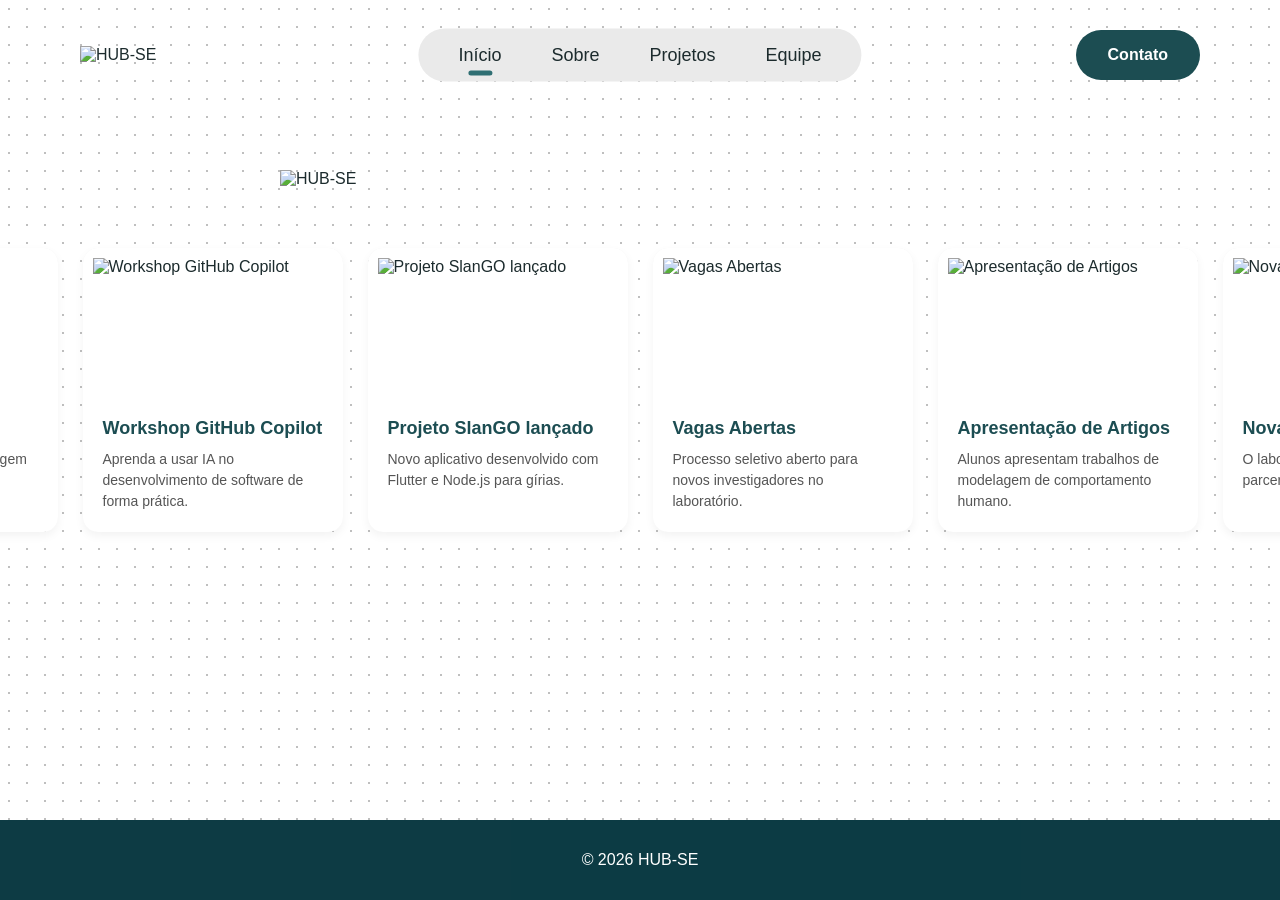
==== front/index/index.html @ 0fa570b5 "commit" ====
<!DOCTYPE html>
<html lang="pt-BR">
<head>
  <meta charset="UTF-8">
  <title>HUB-SE | Início</title>
  <meta name="viewport" content="width=device-width, initial-scale=1.0">
  
  <!-- O CSS está na mesma pasta, logo não precisa de ../ -->
  <link rel="stylesheet" href="index.css">
</head>
<body>

  <!-- NAVBAR -->
  <header class="navbar">
    <div class="logo">
      <img src="../assets/logos/logoempe.png" alt="HUB-SE" class="empe-logo">
    </div>

    <nav class="nav-links">
      <a href="../index.html" class="active">Início</a>
      <a href="../sobre/sobre.html">Sobre</a>
      <a href="../projetos/projetos.html">Projetos</a>
      <a href="../equipes/equipe.html">Equipe</a>
    </nav>

    <button class="btn-contato">Contato</button>
  </header>

  <!-- CORPO PRINCIPAL -->
  <main>
    <!-- HERO (Logo Grande) -->
    <section class="hero">
      <img src="../assets/logos/logodeitada.png" alt="HUB-SE" class="hero-logo">
    </section>

    <!-- CARROSSEL / NOTÍCIAS -->
    <section class="noticias-section">
      <!-- Fallback -->
      <div id="fallback-vazio" class="fallback-vazio">
        <img src="../assets/logos/logodeitada.png" alt="Sem notícias">
      </div>

      <!-- Container das Notícias -->
      <div id="noticias-container" class="noticias-container">
        <!-- JS injeta os cards aqui -->
      </div>
    </section>
  </main>

  <!-- FOOTER -->
  <footer class="footer">
    <div class="footer-overlay"></div>
    <div class="footer-content">
      <p>© 2026 HUB-SE</p>
    </div>
  </footer>

  <!-- SCRIPT -->
  <script>
    async function carregarNoticias() {
      const container = document.getElementById('noticias-container');
      const fallback = document.getElementById('fallback-vazio');

      try {
        const resposta = await fetch('noticias.json');
        const todasNoticias = await resposta.json();

        const hoje = new Date();
        let noticiasValidas = todasNoticias.filter(noticia => {
          const vencimento = new Date(noticia.data_vencimento);
          return vencimento >= hoje;
        });

        if (noticiasValidas.length === 0) {
          container.style.display = 'none';
          fallback.style.display = 'block';
          return;
        }

        noticiasValidas.sort((a, b) => new Date(b.data_lancamento) - new Date(a.data_lancamento));

        if (noticiasValidas.length <= 4) {
          container.className = 'noticias-container noticias-estaticas';
        } else {
          container.className = 'noticias-container noticias-carrossel';
          noticiasValidas = [...noticiasValidas, ...noticiasValidas];
        }

        fallback.style.display = 'none';
        container.style.display = 'flex';

        noticiasValidas.forEach(noticia => {
          const card = document.createElement('a');
          card.href = noticia.link;
          card.className = 'noticia-card';
          card.innerHTML = `
            <img src="${noticia.imagem}" alt="${noticia.titulo}" class="noticia-img">
            <div class="noticia-conteudo">
              <h3 class="noticia-titulo">${noticia.titulo}</h3>
              <p class="noticia-descricao">${noticia.descricao}</p>
            </div>
          `;
          container.appendChild(card);
        });

      } catch (erro) {
        console.error("Erro ao carregar notícias:", erro);
        container.style.display = 'none';
        fallback.style.display = 'block';
      }
    }

    carregarNoticias();
  </script>
</body>
</html>
---- front/index/index.css ----
/* ================= RESET ================= */
* {
  margin: 0;
  padding: 0;
  box-sizing: border-box;
}

html, body {
  height: 100%;
}

body {
  font-family: 'Segoe UI', Tahoma, Geneva, Verdana, sans-serif;
  background-color: #ffffff;
  color: #1c2b2d;
  background-image: radial-gradient(#bfbfbf 1px, transparent 1px);
  background-size: 18px 18px;
  display: flex;
  flex-direction: column;
  min-height: 100vh;
}

/* ================= NAVBAR (Corrigida) ================= */
.navbar {
  position: relative;
  display: flex;
  align-items: center;
  justify-content: space-between;
  padding: 30px 80px;
  width: 100%;
}

.nav-links {
  position: absolute;
  left: 50%;
  top: 50%; /* Centraliza perfeitamente na vertical */
  transform: translate(-50%, -50%); /* Trava o meio exato do menu no meio da navbar */
  display: flex;
  gap: 50px;
  background: #eaeaea;
  padding: 16px 40px;
  border-radius: 50px;
}

.nav-links a {
  text-decoration: none;
  color: #1c2b2d;
  font-size: 18px;
  font-weight: 500;
  position: relative;
}

.nav-links a.active::after {
  content: "";
  position: absolute;
  left: 50%;
  bottom: -10px;
  transform: translateX(-50%);
  width: 24px;
  height: 5px;
  background: #2f6f73;
  border-radius: 10px;
}

.btn-contato {
  background: #1c4d52;
  color: white;
  border: none;
  padding: 16px 32px;
  border-radius: 40px;
  cursor: pointer;
  font-size: 16px;
  font-weight: 600;
}

/* ================= MAIN / HERO ================= */
main {
  flex: 1;
  padding-bottom: 100px;
  display: flex;
  flex-direction: column;
  align-items: center;
}

.hero {
  display: flex;
  flex-direction: column;
  align-items: center;
  justify-content: center;
  padding-top: 60px;
  margin-bottom: 40px;
}

.hero-logo {
  width: 800px;
  max-width: 90%;
}

.empe-logo {
  height: 90px;
  width: auto;
}

/* ================= SEÇÃO DE NOTÍCIAS ================= */
.noticias-section {
  width: 100%;
  padding: 20px;
  display: flex;
  justify-content: center;
  align-items: center;
  overflow: hidden;
  margin-bottom: 50px;
}

.fallback-vazio {
  display: none;
  text-align: center;
}

.fallback-vazio img {
  max-width: 400px;
  width: 100%;
  height: auto;
  opacity: 0.8;
}

.noticias-container {
  display: none; 
  gap: 25px;
  width: 100%;
}

.noticias-estaticas {
  display: flex;
  justify-content: center;
  flex-wrap: wrap; 
  max-width: 1200px;
  margin: 0 auto;
}

.noticias-carrossel {
  display: flex;
  width: max-content;
  animation: rolarCarrossel 30s linear infinite;
}

.noticias-carrossel:hover {
  animation-play-state: paused;
}

.noticia-card {
  width: 260px;
  background: #f4f4f4;
  border-radius: 15px;
  box-shadow: 0 4px 10px rgba(0,0,0,0.05);
  overflow: hidden;
  text-decoration: none;
  color: #1c2b2d;
  display: flex;
  flex-direction: column;
  transition: transform 0.3s ease, box-shadow 0.3s ease;
  flex-shrink: 0;
}

.noticia-card:hover {
  transform: translateY(-5px);
  box-shadow: 0 8px 15px rgba(0,0,0,0.15);
}

.noticia-img {
  width: 100%;
  height: 150px;
  object-fit: contain;
  background: #fff;
  padding: 10px;
}

.noticia-conteudo {
  padding: 20px;
  background: #ffffff;
  flex-grow: 1;
}

.noticia-titulo {
  font-size: 18px;
  font-weight: 700;
  color: #1c4d52;
  margin-bottom: 10px;
}

.noticia-descricao {
  font-size: 14px;
  line-height: 1.5;
  color: #555;
}

@keyframes rolarCarrossel {
  0% { transform: translateX(0); }
  100% { transform: translateX(-50%); }
}

/* ================= FOOTER ================= */
.footer {
  position: fixed;
  bottom: 0;
  left: 0;
  width: 100%;
  height: 80px;
  z-index: 1000;
  display: flex;
  align-items: center;
  justify-content: center;
  background: #0d3b44;
  color: white;
  text-align: center;
  background-size: cover;
  background-position: center;
}

.footer-overlay {
  position: absolute;
  inset: 0;
  background: rgba(13, 59, 68, 0.75);
  z-index: 1;
}

.footer-content {
  position: relative;
  z-index: 2;
}

/* ================= CELULAR ================= */
@media (max-width: 768px) {
  .navbar {
    flex-direction: column;
    padding: 20px;
    gap: 20px;
  }
  .nav-links {
    position: relative;
    left: 0;
    top: 0;
    transform: none;
    flex-wrap: wrap;
    justify-content: center;
    gap: 15px;
    padding: 15px;
    width: 100%;
  }
  .noticia-card {
    width: 100%;
    max-width: 320px;
  }
}
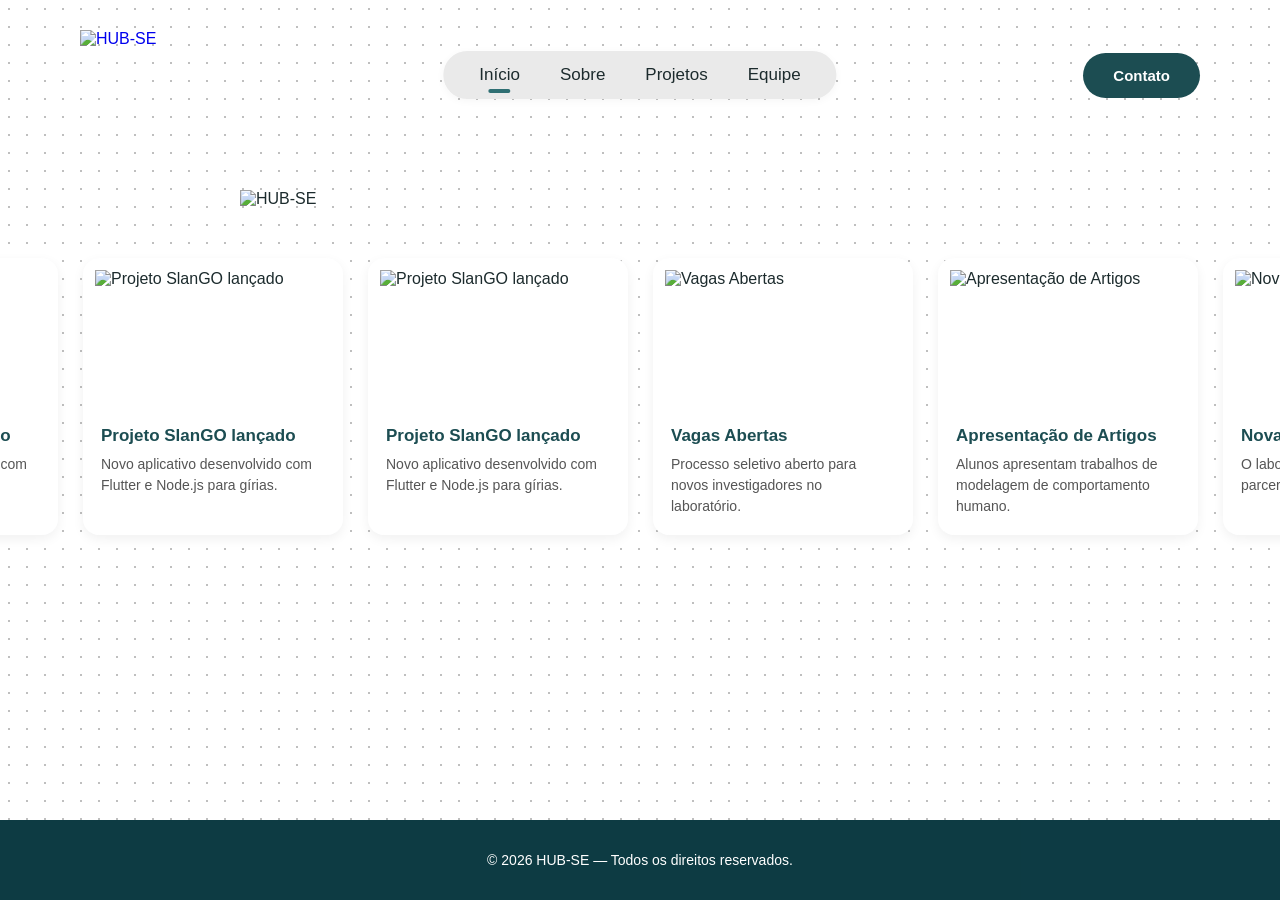
==== commit 0b8a3cbe: "rodapé, cabeçalho, carrosel, contato" ====
--- a/front/index/index.html
+++ b/front/index/index.html
@@ -4,113 +4,204 @@
   <meta charset="UTF-8">
   <title>HUB-SE | Início</title>
   <meta name="viewport" content="width=device-width, initial-scale=1.0">
-  
-  <!-- O CSS está na mesma pasta, logo não precisa de ../ -->
   <link rel="stylesheet" href="index.css">
+  <link rel="stylesheet" href="../components/layout.css">
 </head>
 <body>
 
-  <!-- NAVBAR -->
-  <header class="navbar">
-    <div class="logo">
-      <img src="../assets/logos/logoempe.png" alt="HUB-SE" class="empe-logo">
+  <!-- Navbar Global Unificada -->
+  <div id="site-navbar" data-pagina="inicio"></div>
+
+  <main>
+    <!-- Seção Hero: com trava inline de tamanho -->
+    <section class="hero">
+      <img 
+        src="../assets/logos/logodeitada.png" 
+        alt="HUB-SE" 
+        class="hero-logo" 
+        style="max-width: 800px; width: 90%; height: auto; display: block;"
+      >
+    </section>
+
+    <!-- Critério 2: Imagem Humberto (Fallback caso o carrossel suma / 0 notícias) -->
+    <div id="fallback-humberto" class="fallback-humberto" hidden aria-hidden="true">
+      <img 
+        src="../assets/logos/logodeitada.png" 
+        alt="Destaque HUB-SE" 
+        style="max-width: 500px; width: 90%; height: auto; border-radius: 16px; opacity: 0.85;"
+      >
     </div>
 
-    <nav class="nav-links">
-      <a href="../index.html" class="active">Início</a>
-      <a href="../sobre/sobre.html">Sobre</a>
-      <a href="../projetos/projetos.html">Projetos</a>
-      <a href="../equipes/equipe.html">Equipe</a>
-    </nav>
-
-    <button class="btn-contato">Contato</button>
-  </header>
-
-  <!-- CORPO PRINCIPAL -->
-  <main>
-    <!-- HERO (Logo Grande) -->
-    <section class="hero">
-      <img src="../assets/logos/logodeitada.png" alt="HUB-SE" class="hero-logo">
-    </section>
-
-    <!-- CARROSSEL / NOTÍCIAS -->
-    <section class="noticias-section">
-      <!-- Fallback -->
-      <div id="fallback-vazio" class="fallback-vazio">
-        <img src="../assets/logos/logodeitada.png" alt="Sem notícias">
-      </div>
-
-      <!-- Container das Notícias -->
-      <div id="noticias-container" class="noticias-container">
-        <!-- JS injeta os cards aqui -->
-      </div>
+    <!-- Critério 1: Carrossel de Notícias -->
+    <section id="noticias-section" class="noticias-section" hidden>
+      <div id="noticias-container" class="noticias-container"></div>
     </section>
   </main>
 
-  <!-- FOOTER -->
-  <footer class="footer">
-    <div class="footer-overlay"></div>
-    <div class="footer-content">
-      <p>© 2026 HUB-SE</p>
-    </div>
-  </footer>
-
-  <!-- SCRIPT -->
+  <!-- Footer Global Unificado -->
+  <div id="site-footer"></div>
+
+  <script src="../components/layout.js"></script>
   <script>
-    async function carregarNoticias() {
-      const container = document.getElementById('noticias-container');
-      const fallback = document.getElementById('fallback-vazio');
-
+    const LARGURA_CARD = 260;
+    const ESPACO = 25;
+    const CHAVE_CACHE = 'hubse_noticias_cache';
+
+    const secaoNoticias = document.getElementById('noticias-section');
+    const container = document.getElementById('noticias-container');
+    const fallbackHumberto = document.getElementById('fallback-humberto');
+
+    let noticiasValidas = [];
+    let modoAtual = null; // 'estatico' | 'carrossel'
+
+    /* 3. Lifecycle e Cache */
+    async function obterNoticias() {
+      let salvo = null;
+      try { salvo = sessionStorage.getItem(CHAVE_CACHE); } catch (_) {}
+      if (salvo) {
+        try {
+          const dadosCache = JSON.parse(salvo);
+          if (Array.isArray(dadosCache)) return dadosCache;
+        } catch (_) {}
+        try { sessionStorage.removeItem(CHAVE_CACHE); } catch (_) {}
+      }
+      const resp = await fetch('noticias.json', { cache: 'no-cache' });
+      if (!resp.ok) throw new Error(`Status ${resp.status}`);
+      const dados = await resp.json();
+      try { sessionStorage.setItem(CHAVE_CACHE, JSON.stringify(dados)); } catch (_) {}
+      return dados;
+    }
+
+    /* 1. Filtro de Validade */
+    function filtrarValidas(lista) {
+      const agora = new Date();
+      return (lista || [])
+        .filter(n => {
+          if (!n.data_vencimento) return true;
+
+          const dataLimite = /^\d{4}-\d{2}-\d{2}$/.test(n.data_vencimento)
+            ? new Date(`${n.data_vencimento}T23:59:59`)
+            : new Date(n.data_vencimento);
+          return !Number.isNaN(dataLimite.getTime()) && dataLimite >= agora;
+        })
+        .sort((a, b) => new Date(b.data_lancamento || 0) - new Date(a.data_lancamento || 0));
+    }
+
+    /* 1. Cálculo Dinâmico de Capacidade Visível */
+    function calcularCapacidadeVisivel() {
+      const estilos = getComputedStyle(secaoNoticias);
+      const padding = parseFloat(estilos.paddingLeft) + parseFloat(estilos.paddingRight);
+      const larguraDisponivel = Math.max(0, secaoNoticias.clientWidth - padding);
+      const larguraCard = parseFloat(estilos.getPropertyValue('--noticia-card-width')) || LARGURA_CARD;
+      const espaco = parseFloat(estilos.getPropertyValue('--noticia-gap')) || ESPACO;
+
+      return Math.max(1, Math.floor((larguraDisponivel + espaco) / (larguraCard + espaco)));
+    }
+
+    function criarCard(item) {
+      const a = document.createElement('a');
+      a.href = item.link || '#';
+      a.className = 'noticia-card';
+
+      const img = document.createElement('img');
+      img.src = item.imagem || '../assets/logos/logoempe.png';
+      img.alt = item.titulo || 'Notícia';
+      img.className = 'noticia-img';
+      img.loading = 'lazy';
+
+      const corpo = document.createElement('div');
+      corpo.className = 'noticia-conteudo';
+
+      const h3 = document.createElement('h3');
+      h3.className = 'noticia-titulo';
+      h3.textContent = item.titulo;
+
+      const p = document.createElement('p');
+      p.className = 'noticia-descricao';
+      p.textContent = item.descricao;
+
+      corpo.append(h3, p);
+      a.append(img, corpo);
+      return a;
+    }
+
+    function atualizarDistanciaCarrossel() {
+      if (!container.classList.contains('noticias-carrossel')) return;
+
+      const primeiroCardDuplicado = container.children[noticiasValidas.length];
+      if (!container.children.length || !primeiroCardDuplicado) return;
+
+      const primeiroCard = container.children[0];
+      const distancia = primeiroCardDuplicado.getBoundingClientRect().left - primeiroCard.getBoundingClientRect().left;
+      container.style.setProperty('--carrossel-distancia', `-${distancia}px`);
+      container.style.setProperty('--carrossel-duracao', `${Math.max(12, distancia / 55)}s`);
+    }
+
+    /* 1 & 2. Renderização */
+    function renderizar() {
+      // 0 notícias válidas: esconde o carrossel e mostra a imagem fallback
+      if (noticiasValidas.length === 0) {
+        secaoNoticias.hidden = true;
+        fallbackHumberto.hidden = false;
+        fallbackHumberto.removeAttribute('aria-hidden');
+        modoAtual = null;
+        return;
+      }
+
+      // Notícias válidas existem: esconde fallback e exibe seção
+      fallbackHumberto.hidden = true;
+      fallbackHumberto.setAttribute('aria-hidden', 'true');
+      secaoNoticias.hidden = false;
+
+      const capacidade = calcularCapacidadeVisivel();
+      const novoModo = noticiasValidas.length > capacidade ? 'carrossel' : 'estatico';
+
+      if (novoModo === modoAtual && container.children.length > 0) {
+        atualizarDistanciaCarrossel();
+        return;
+      }
+      modoAtual = novoModo;
+
+      // Limpa cards antigos para evitar duplicidade ao redimensionar ou voltar de página
+      container.replaceChildren();
+
+      if (novoModo === 'carrossel') {
+        container.className = 'noticias-container noticias-carrossel';
+        // Duplica para rotação contínua 360° sem salto
+        [...noticiasValidas, ...noticiasValidas].forEach(n => container.appendChild(criarCard(n)));
+      } else {
+        container.className = 'noticias-container noticias-estaticas';
+        noticiasValidas.forEach(n => container.appendChild(criarCard(n)));
+      }
+
+      atualizarDistanciaCarrossel();
+    }
+
+    async function iniciar() {
       try {
-        const resposta = await fetch('noticias.json');
-        const todasNoticias = await resposta.json();
-
-        const hoje = new Date();
-        let noticiasValidas = todasNoticias.filter(noticia => {
-          const vencimento = new Date(noticia.data_vencimento);
-          return vencimento >= hoje;
-        });
-
-        if (noticiasValidas.length === 0) {
-          container.style.display = 'none';
-          fallback.style.display = 'block';
-          return;
-        }
-
-        noticiasValidas.sort((a, b) => new Date(b.data_lancamento) - new Date(a.data_lancamento));
-
-        if (noticiasValidas.length <= 4) {
-          container.className = 'noticias-container noticias-estaticas';
-        } else {
-          container.className = 'noticias-container noticias-carrossel';
-          noticiasValidas = [...noticiasValidas, ...noticiasValidas];
-        }
-
-        fallback.style.display = 'none';
-        container.style.display = 'flex';
-
-        noticiasValidas.forEach(noticia => {
-          const card = document.createElement('a');
-          card.href = noticia.link;
-          card.className = 'noticia-card';
-          card.innerHTML = `
-            <img src="${noticia.imagem}" alt="${noticia.titulo}" class="noticia-img">
-            <div class="noticia-conteudo">
-              <h3 class="noticia-titulo">${noticia.titulo}</h3>
-              <p class="noticia-descricao">${noticia.descricao}</p>
-            </div>
-          `;
-          container.appendChild(card);
-        });
-
-      } catch (erro) {
-        console.error("Erro ao carregar notícias:", erro);
-        container.style.display = 'none';
-        fallback.style.display = 'block';
-      }
-    }
-
-    carregarNoticias();
+        const dados = await obterNoticias();
+        noticiasValidas = filtrarValidas(dados);
+      } catch (err) {
+        console.error('Erro ao buscar notícias:', err);
+        noticiasValidas = [];
+      }
+      renderizar();
+    }
+
+    // Mede a área que realmente contém os cards, incluindo mudanças de layout.
+    new ResizeObserver(() => {
+      if (noticiasValidas.length > 0) renderizar();
+    }).observe(secaoNoticias);
+
+    // Revalida notícias expiradas ao restaurar a página pelo BFCache.
+    window.addEventListener('pageshow', (evento) => {
+      if (evento.persisted) {
+        modoAtual = null;
+        iniciar();
+      }
+    });
+
+    iniciar();
   </script>
 </body>
-</html>+</html>
--- a/front/index/index.css
+++ b/front/index/index.css
@@ -1,4 +1,3 @@
-/* ================= RESET ================= */
 * {
   margin: 0;
   padding: 0;
@@ -20,66 +19,13 @@
   min-height: 100vh;
 }
 
-/* ================= NAVBAR (Corrigida) ================= */
-.navbar {
-  position: relative;
-  display: flex;
-  align-items: center;
-  justify-content: space-between;
-  padding: 30px 80px;
-  width: 100%;
-}
-
-.nav-links {
-  position: absolute;
-  left: 50%;
-  top: 50%; /* Centraliza perfeitamente na vertical */
-  transform: translate(-50%, -50%); /* Trava o meio exato do menu no meio da navbar */
-  display: flex;
-  gap: 50px;
-  background: #eaeaea;
-  padding: 16px 40px;
-  border-radius: 50px;
-}
-
-.nav-links a {
-  text-decoration: none;
-  color: #1c2b2d;
-  font-size: 18px;
-  font-weight: 500;
-  position: relative;
-}
-
-.nav-links a.active::after {
-  content: "";
-  position: absolute;
-  left: 50%;
-  bottom: -10px;
-  transform: translateX(-50%);
-  width: 24px;
-  height: 5px;
-  background: #2f6f73;
-  border-radius: 10px;
-}
-
-.btn-contato {
-  background: #1c4d52;
-  color: white;
-  border: none;
-  padding: 16px 32px;
-  border-radius: 40px;
-  cursor: pointer;
-  font-size: 16px;
-  font-weight: 600;
-}
-
-/* ================= MAIN / HERO ================= */
 main {
   flex: 1;
   padding-bottom: 100px;
   display: flex;
   flex-direction: column;
   align-items: center;
+  width: 100%;
 }
 
 .hero {
@@ -87,24 +33,36 @@
   flex-direction: column;
   align-items: center;
   justify-content: center;
-  padding-top: 60px;
+  padding-top: 40px;
+  margin-bottom: 30px;
+  width: 100%;
+}
+
+.hero-logo {
+  max-width: 800px;
+  width: 90%;
+  height: auto;
+}
+
+/* ================= FALLBACK HUMBERTO ================= */
+.fallback-humberto[hidden],
+.noticias-section[hidden] {
+  display: none !important;
+}
+
+.fallback-humberto {
+  width: 100%;
+  display: flex;
+  justify-content: center;
+  align-items: center;
+  padding: 20px;
   margin-bottom: 40px;
 }
 
-.hero-logo {
-  width: 800px;
-  max-width: 90%;
-}
-
-.empe-logo {
-  height: 90px;
-  width: auto;
-}
-
-/* ================= SEÇÃO DE NOTÍCIAS ================= */
+/* ================= CARROSSEL DE NOTÍCIAS ================= */
 .noticias-section {
   width: 100%;
-  padding: 20px;
+  padding: 20px 40px;
   display: flex;
   justify-content: center;
   align-items: center;
@@ -112,36 +70,27 @@
   margin-bottom: 50px;
 }
 
-.fallback-vazio {
-  display: none;
-  text-align: center;
+.noticias-container {
+  display: flex;
+  gap: 25px;
 }
 
-.fallback-vazio img {
-  max-width: 400px;
-  width: 100%;
-  height: auto;
-  opacity: 0.8;
-}
-
-.noticias-container {
-  display: none; 
-  gap: 25px;
-  width: 100%;
-}
-
+/* Modo Estático: Centralizado */
 .noticias-estaticas {
   display: flex;
   justify-content: center;
-  flex-wrap: wrap; 
-  max-width: 1200px;
+  align-items: center;
+  flex-wrap: wrap;
+  width: 100%;
   margin: 0 auto;
 }
 
+/* Modo Carrossel: Rotação Contínua */
 .noticias-carrossel {
   display: flex;
   width: max-content;
   animation: rolarCarrossel 30s linear infinite;
+  will-change: transform;
 }
 
 .noticias-carrossel:hover {
@@ -150,105 +99,51 @@
 
 .noticia-card {
   width: 260px;
-  background: #f4f4f4;
-  border-radius: 15px;
-  box-shadow: 0 4px 10px rgba(0,0,0,0.05);
+  background: #f8f9fa;
+  border-radius: 16px;
+  box-shadow: 0 4px 12px rgba(0, 0, 0, 0.06);
   overflow: hidden;
   text-decoration: none;
   color: #1c2b2d;
   display: flex;
   flex-direction: column;
-  transition: transform 0.3s ease, box-shadow 0.3s ease;
+  transition: transform 0.25s ease, box-shadow 0.25s ease;
   flex-shrink: 0;
 }
 
 .noticia-card:hover {
   transform: translateY(-5px);
-  box-shadow: 0 8px 15px rgba(0,0,0,0.15);
+  box-shadow: 0 8px 18px rgba(0, 0, 0, 0.12);
 }
 
 .noticia-img {
   width: 100%;
   height: 150px;
   object-fit: contain;
-  background: #fff;
-  padding: 10px;
+  background: #ffffff;
+  padding: 12px;
 }
 
 .noticia-conteudo {
-  padding: 20px;
+  padding: 18px;
   background: #ffffff;
   flex-grow: 1;
 }
 
 .noticia-titulo {
-  font-size: 18px;
+  font-size: 17px;
   font-weight: 700;
   color: #1c4d52;
-  margin-bottom: 10px;
+  margin-bottom: 8px;
 }
 
 .noticia-descricao {
   font-size: 14px;
   line-height: 1.5;
-  color: #555;
+  color: #555555;
 }
 
 @keyframes rolarCarrossel {
   0% { transform: translateX(0); }
   100% { transform: translateX(-50%); }
 }
-
-/* ================= FOOTER ================= */
-.footer {
-  position: fixed;
-  bottom: 0;
-  left: 0;
-  width: 100%;
-  height: 80px;
-  z-index: 1000;
-  display: flex;
-  align-items: center;
-  justify-content: center;
-  background: #0d3b44;
-  color: white;
-  text-align: center;
-  background-size: cover;
-  background-position: center;
-}
-
-.footer-overlay {
-  position: absolute;
-  inset: 0;
-  background: rgba(13, 59, 68, 0.75);
-  z-index: 1;
-}
-
-.footer-content {
-  position: relative;
-  z-index: 2;
-}
-
-/* ================= CELULAR ================= */
-@media (max-width: 768px) {
-  .navbar {
-    flex-direction: column;
-    padding: 20px;
-    gap: 20px;
-  }
-  .nav-links {
-    position: relative;
-    left: 0;
-    top: 0;
-    transform: none;
-    flex-wrap: wrap;
-    justify-content: center;
-    gap: 15px;
-    padding: 15px;
-    width: 100%;
-  }
-  .noticia-card {
-    width: 100%;
-    max-width: 320px;
-  }
-}
--- a/front/components/layout.css
+++ b/front/components/layout.css
@@ -0,0 +1,139 @@
+/* ================= NAVBAR GLOBAL ================= */
+.navbar {
+  position: relative;
+  display: flex;
+  align-items: center;
+  justify-content: space-between;
+  width: 100%;
+  padding: 30px 80px;
+  margin: 0;
+  box-sizing: border-box;
+}
+
+.navbar .logo {
+  display: flex;
+  align-items: center;
+  text-decoration: none;
+}
+
+.empe-logo {
+  max-height: 90px;
+  height: 90px;
+  width: auto;
+  object-fit: contain;
+}
+
+.nav-links {
+  position: absolute;
+  left: 50%;
+  top: 50%;
+  transform: translate(-50%, -50%);
+  display: flex;
+  gap: 40px;
+  background: #eaeaea;
+  padding: 14px 36px;
+  border-radius: 50px;
+  box-shadow: 0 2px 8px rgba(0, 0, 0, 0.04);
+}
+
+.nav-links a {
+  text-decoration: none;
+  color: #1c2b2d;
+  font-size: 17px;
+  font-weight: 500;
+  position: relative;
+  transition: color 0.2s;
+}
+
+.nav-links a:hover {
+  color: #2f6f73;
+}
+
+.nav-links a.active::after {
+  content: "";
+  position: absolute;
+  left: 50%;
+  bottom: -8px;
+  transform: translateX(-50%);
+  width: 22px;
+  height: 4px;
+  background: #2f6f73;
+  border-radius: 10px;
+}
+
+.btn-contato {
+  display: inline-block;
+  background: #1c4d52;
+  color: #ffffff;
+  text-decoration: none;
+  border: none;
+  padding: 14px 30px;
+  border-radius: 40px;
+  font-size: 15px;
+  font-weight: 600;
+  transition: background 0.2s, transform 0.15s;
+}
+
+.btn-contato:hover,
+.btn-contato.ativo {
+  background: #163c40;
+  transform: translateY(-1px);
+}
+
+/* ================= FOOTER GLOBAL ================= */
+.footer {
+  position: fixed;
+  bottom: 0;
+  left: 0;
+  width: 100%;
+  height: 80px;
+  margin: 0;
+  padding: 0;
+  z-index: 1000;
+  display: flex;
+  align-items: center;
+  justify-content: center;
+  background: #0d3b44;
+  background-image: none;
+  color: #ffffff;
+  text-align: center;
+}
+
+.footer-overlay {
+  position: absolute;
+  inset: 0;
+  background: rgba(13, 59, 68, 0.85);
+  z-index: 1;
+}
+
+.footer-content {
+  position: relative;
+  z-index: 2;
+  font-size: 14px;
+}
+
+/* Espaço pro footer fixo não cobrir o final da página */
+body {
+  padding-bottom: 100px;
+}
+
+/* ================= RESPONSIVO NAVBAR ================= */
+@media (max-width: 820px) {
+  .navbar {
+    flex-direction: column;
+    padding: 20px;
+    gap: 16px;
+  }
+  .nav-links {
+    position: relative;
+    left: 0;
+    top: 0;
+    transform: none;
+    flex-wrap: wrap;
+    justify-content: center;
+    gap: 16px;
+    padding: 12px 24px;
+    width: 100%;
+    max-width: 420px;
+  }
+}
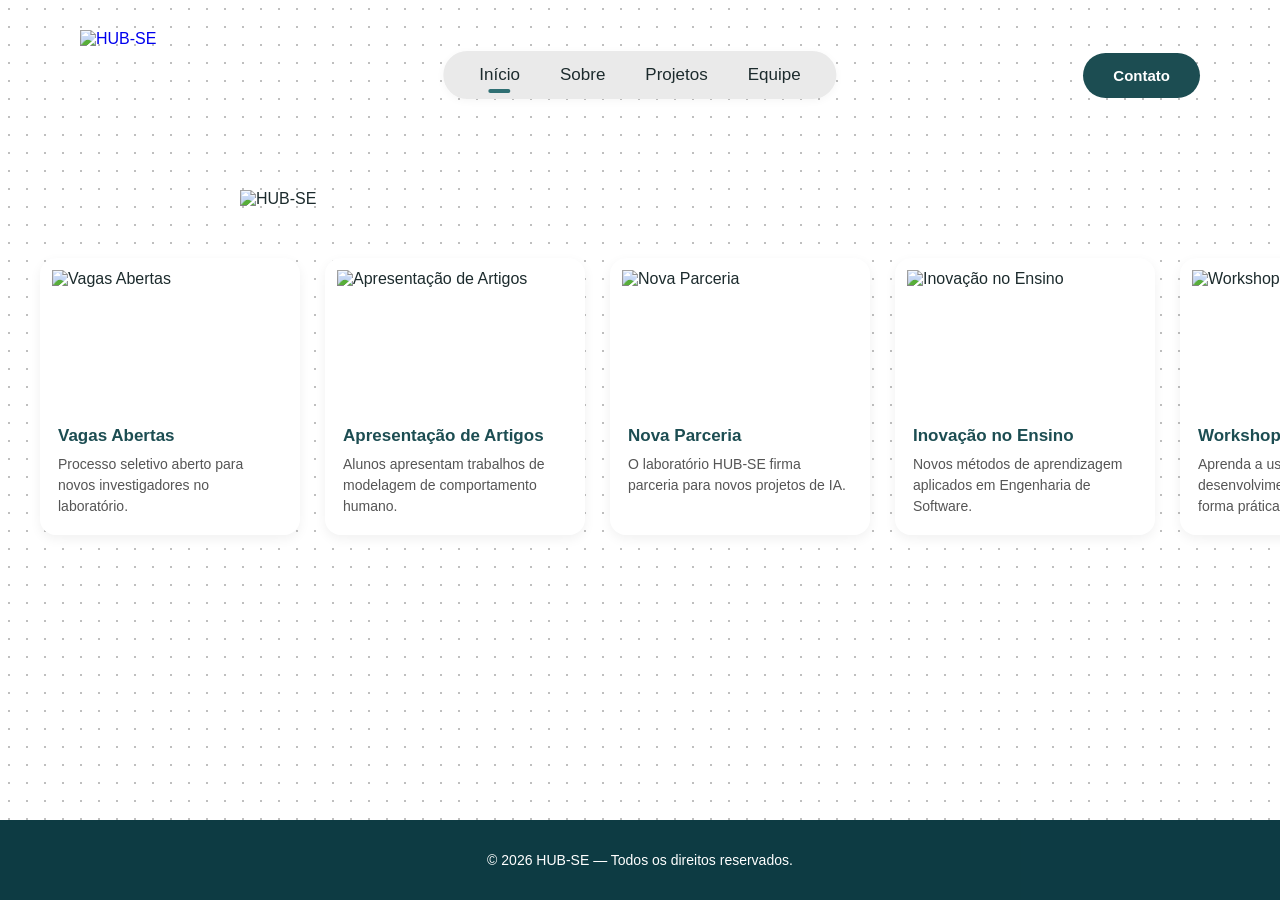
==== commit 3e63c4ef: "carrosel arrumado amem" ====
--- a/front/index/index.html
+++ b/front/index/index.html
@@ -45,6 +45,8 @@
   <script>
     const LARGURA_CARD = 260;
     const ESPACO = 25;
+    const LARGURA_ITEM = LARGURA_CARD + ESPACO; // espaço que cada card "ocupa" na fileira
+    const VELOCIDADE_PX_POR_SEG = 60; // ajuste aqui pra deixar mais rápido/lento
     const CHAVE_CACHE = 'hubse_noticias_cache';
 
     const secaoNoticias = document.getElementById('noticias-section');
@@ -53,22 +55,18 @@
 
     let noticiasValidas = [];
     let modoAtual = null; // 'estatico' | 'carrossel'
+    let repeticoesAtuais = 0;
 
     /* 3. Lifecycle e Cache */
     async function obterNoticias() {
-      let salvo = null;
-      try { salvo = sessionStorage.getItem(CHAVE_CACHE); } catch (_) {}
+      const salvo = sessionStorage.getItem(CHAVE_CACHE);
       if (salvo) {
-        try {
-          const dadosCache = JSON.parse(salvo);
-          if (Array.isArray(dadosCache)) return dadosCache;
-        } catch (_) {}
-        try { sessionStorage.removeItem(CHAVE_CACHE); } catch (_) {}
+        try { return JSON.parse(salvo); } catch (_) { sessionStorage.removeItem(CHAVE_CACHE); }
       }
       const resp = await fetch('noticias.json', { cache: 'no-cache' });
       if (!resp.ok) throw new Error(`Status ${resp.status}`);
       const dados = await resp.json();
-      try { sessionStorage.setItem(CHAVE_CACHE, JSON.stringify(dados)); } catch (_) {}
+      sessionStorage.setItem(CHAVE_CACHE, JSON.stringify(dados));
       return dados;
     }
 
@@ -76,26 +74,14 @@
     function filtrarValidas(lista) {
       const agora = new Date();
       return (lista || [])
-        .filter(n => {
-          if (!n.data_vencimento) return true;
-
-          const dataLimite = /^\d{4}-\d{2}-\d{2}$/.test(n.data_vencimento)
-            ? new Date(`${n.data_vencimento}T23:59:59`)
-            : new Date(n.data_vencimento);
-          return !Number.isNaN(dataLimite.getTime()) && dataLimite >= agora;
-        })
+        .filter(n => !n.data_vencimento || new Date(n.data_vencimento) >= agora)
         .sort((a, b) => new Date(b.data_lancamento || 0) - new Date(a.data_lancamento || 0));
     }
 
-    /* 1. Cálculo Dinâmico de Capacidade Visível */
+    /* Capacidade visível (usada só pra decidir estático vs carrossel) */
     function calcularCapacidadeVisivel() {
-      const estilos = getComputedStyle(secaoNoticias);
-      const padding = parseFloat(estilos.paddingLeft) + parseFloat(estilos.paddingRight);
-      const larguraDisponivel = Math.max(0, secaoNoticias.clientWidth - padding);
-      const larguraCard = parseFloat(estilos.getPropertyValue('--noticia-card-width')) || LARGURA_CARD;
-      const espaco = parseFloat(estilos.getPropertyValue('--noticia-gap')) || ESPACO;
-
-      return Math.max(1, Math.floor((larguraDisponivel + espaco) / (larguraCard + espaco)));
+      const largura = secaoNoticias.clientWidth || window.innerWidth;
+      return Math.max(1, Math.floor((largura + ESPACO) / (LARGURA_CARD + ESPACO)));
     }
 
     function criarCard(item) {
@@ -125,21 +111,7 @@
       return a;
     }
 
-    function atualizarDistanciaCarrossel() {
-      if (!container.classList.contains('noticias-carrossel')) return;
-
-      const primeiroCardDuplicado = container.children[noticiasValidas.length];
-      if (!container.children.length || !primeiroCardDuplicado) return;
-
-      const primeiroCard = container.children[0];
-      const distancia = primeiroCardDuplicado.getBoundingClientRect().left - primeiroCard.getBoundingClientRect().left;
-      container.style.setProperty('--carrossel-distancia', `-${distancia}px`);
-      container.style.setProperty('--carrossel-duracao', `${Math.max(12, distancia / 55)}s`);
-    }
-
-    /* 1 & 2. Renderização */
     function renderizar() {
-      // 0 notícias válidas: esconde o carrossel e mostra a imagem fallback
       if (noticiasValidas.length === 0) {
         secaoNoticias.hidden = true;
         fallbackHumberto.hidden = false;
@@ -148,33 +120,52 @@
         return;
       }
 
-      // Notícias válidas existem: esconde fallback e exibe seção
       fallbackHumberto.hidden = true;
       fallbackHumberto.setAttribute('aria-hidden', 'true');
       secaoNoticias.hidden = false;
 
+      const larguraVisivel = secaoNoticias.clientWidth || window.innerWidth;
       const capacidade = calcularCapacidadeVisivel();
       const novoModo = noticiasValidas.length > capacidade ? 'carrossel' : 'estatico';
 
-      if (novoModo === modoAtual && container.children.length > 0) {
-        atualizarDistanciaCarrossel();
+      if (novoModo === 'estatico') {
+        if (novoModo === modoAtual && container.children.length === noticiasValidas.length) return;
+        modoAtual = novoModo;
+        repeticoesAtuais = 0;
+        container.className = 'noticias-container noticias-estaticas';
+        container.style.animation = 'none';
+        container.style.removeProperty('--largura-set');
+        container.style.removeProperty('--duracao-carrossel');
+        container.replaceChildren();
+        noticiasValidas.forEach(n => container.appendChild(criarCard(n)));
         return;
       }
+
+      // Modo carrossel: largura de UM conjunto completo de notícias
+      const larguraSet = noticiasValidas.length * LARGURA_ITEM;
+
+      // Repetições suficientes pra nunca faltar conteúdo na tela,
+      // mesmo em monitores bem largos (evita o "buraco")
+      const repeticoesNecessarias = Math.max(2, Math.ceil(larguraVisivel / larguraSet) + 1);
+
+      if (novoModo === modoAtual && repeticoesNecessarias === repeticoesAtuais) return;
+
       modoAtual = novoModo;
+      repeticoesAtuais = repeticoesNecessarias;
 
-      // Limpa cards antigos para evitar duplicidade ao redimensionar ou voltar de página
+      container.className = 'noticias-container noticias-carrossel';
       container.replaceChildren();
-
-      if (novoModo === 'carrossel') {
-        container.className = 'noticias-container noticias-carrossel';
-        // Duplica para rotação contínua 360° sem salto
-        [...noticiasValidas, ...noticiasValidas].forEach(n => container.appendChild(criarCard(n)));
-      } else {
-        container.className = 'noticias-container noticias-estaticas';
+      for (let i = 0; i < repeticoesNecessarias; i++) {
         noticiasValidas.forEach(n => container.appendChild(criarCard(n)));
       }
 
-      atualizarDistanciaCarrossel();
+      // Reinicia a animação do zero pra não "pular" ao recalcular repetições
+      container.style.animation = 'none';
+      container.style.setProperty('--largura-set', `${larguraSet}px`);
+      const duracao = larguraSet / VELOCIDADE_PX_POR_SEG;
+      container.style.setProperty('--duracao-carrossel', `${duracao}s`);
+      void container.offsetWidth; // força reflow antes de reativar
+      container.style.animation = '';
     }
 
     async function iniciar() {
@@ -188,20 +179,19 @@
       renderizar();
     }
 
-    // Mede a área que realmente contém os cards, incluindo mudanças de layout.
-    new ResizeObserver(() => {
-      if (noticiasValidas.length > 0) renderizar();
-    }).observe(secaoNoticias);
+    // Monitora redimensionamento de janela sem travar em breakpoints fixos
+    new ResizeObserver(() => renderizar()).observe(document.body);
 
-    // Revalida notícias expiradas ao restaurar a página pelo BFCache.
-    window.addEventListener('pageshow', (evento) => {
-      if (evento.persisted) {
+    // Garante restauração limpa ao voltar de página (bfcache)
+    window.addEventListener('pageshow', (ev) => {
+      if (ev.persisted) {
         modoAtual = null;
-        iniciar();
+        repeticoesAtuais = 0;
+        renderizar();
       }
     });
 
     iniciar();
   </script>
 </body>
-</html>
+</html>
--- a/front/index/index.css
+++ b/front/index/index.css
@@ -64,7 +64,7 @@
   width: 100%;
   padding: 20px 40px;
   display: flex;
-  justify-content: center;
+  justify-content: flex-start; /* antes era center — cortava o trilho */
   align-items: center;
   overflow: hidden;
   margin-bottom: 50px;
@@ -81,7 +81,7 @@
   justify-content: center;
   align-items: center;
   flex-wrap: wrap;
-  width: 100%;
+  max-width: 1200px;
   margin: 0 auto;
 }
 
@@ -89,7 +89,7 @@
 .noticias-carrossel {
   display: flex;
   width: max-content;
-  animation: rolarCarrossel 30s linear infinite;
+  animation: rolarCarrossel var(--duracao-carrossel, 30s) linear infinite;
   will-change: transform;
 }
 
@@ -143,7 +143,8 @@
   color: #555555;
 }
 
+/* Move exatamente a largura de UM conjunto de notícias */
 @keyframes rolarCarrossel {
-  0% { transform: translateX(0); }
-  100% { transform: translateX(-50%); }
-}
+  from { transform: translateX(0); }
+  to   { transform: translateX(calc(-1 * var(--largura-set, 0px))); }
+}
